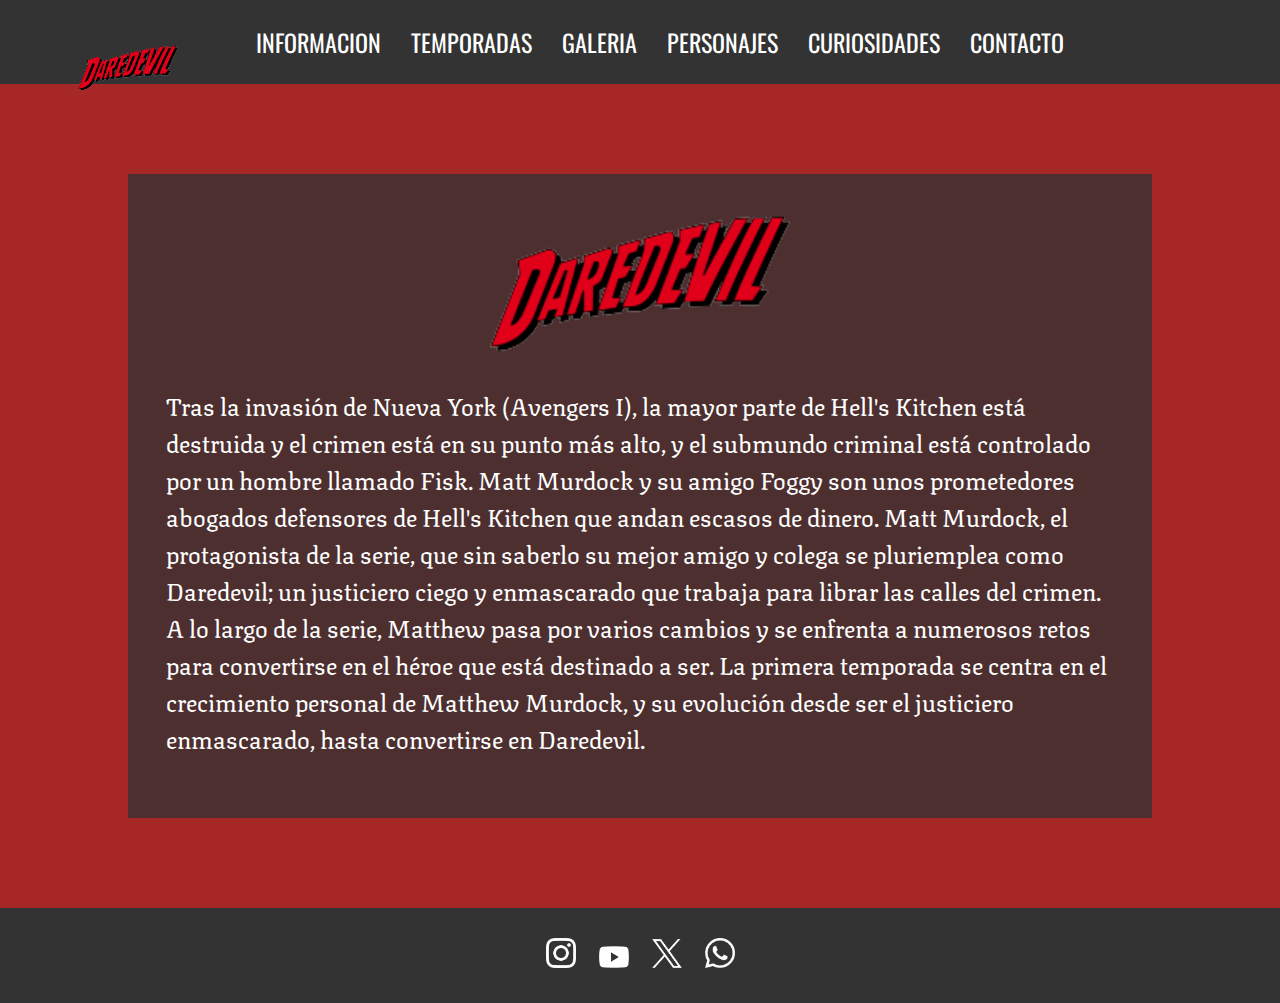
==== index.html @ 79299230 "prueba 1" ====
<!DOCTYPE html>
<html lang="en">
<head>
    <meta charset="UTF-8">
    <meta name="viewport" content="width=device-width, initial-scale=1.0">
    <link rel="stylesheet" href="styles.css">
    <title>Daredevil</title>
</head>
<body>
    <header>
        <nav>
            <a href="index.html" class="logo" ><img src="Daredevil - copia/LOGOO.png" alt="Logo"></a>
            <ul> 
                <li><a href="informacion.html">INFORMACION</a></li>
                <li><a href="javascript:void(0)" class="dropbtn">TEMPORADAS</a>
                    <ul>
                        <li><a href="temporada1.html">Temporada 1</a></li>
                        <li><a href="temporada2.html">Temporada 2</a></li>
                        <li><a href="temporada3.html">Temporada 3</a></li>
                    </ul>
                </li>
                <li><a href="galeria.html">GALERIA</a></li>
                <li><a href="javascript:void(0)" class="dropbtn">PERSONAJES</a>
                    <ul>
                        <li><a href="principales.html">Principales</a></li>
                        <li><a href="secundarios.html">Secundarios</a></li>
                    </ul>
                </li>
                <li><a href="curiosidades.html">CURIOSIDADES</a></li>
                <li><a href="contacto.html">CONTACTO</a></li>
            </ul>
        </nav>
    </header>
    <main>
        
        <div class="contenido">
            <img src="Daredevil - copia/LOGOO.png" alt="logo Daredevil">
                <p>Tras la invasión de Nueva York (Avengers I), la mayor parte de Hell's Kitchen está destruida y
                     el crimen está en su punto más alto, y el submundo criminal está controlado por un hombre
                      llamado Fisk. Matt Murdock y su amigo Foggy son unos prometedores abogados defensores de Hell's Kitchen que andan escasos de dinero.
                       Matt Murdock, el protagonista de la serie, que sin saberlo su mejor amigo y colega se
                        pluriemplea como Daredevil; un justiciero ciego y enmascarado que trabaja para librar 
                        las calles del crimen. A lo largo de la serie, Matthew pasa por varios cambios y se enfrenta a 
                        numerosos retos para convertirse en el héroe que está destinado a ser. La primera temporada se 
                        centra en el crecimiento personal de Matthew Murdock, y su evolución desde ser el justiciero enmascarado,
                         hasta convertirse en Daredevil.</p>
            
            
        </div>
    </main>
    <footer>
        <div class="imagenes-footer">
            <img src="Daredevil - copia/ig.png" alt="Instagram">
            <img src="Daredevil - copia/yt.png" alt="YouTube">
            <img src="Daredevil - copia/x.png" alt="X">
            <img src="Daredevil - copia/wpp.png" alt="WhatsApp">
        </div>
    </footer>
</body>
</html>
---- styles.css ----
/* Estilos generales */
body {
    font-family: 'Texturina';
    margin: 0;
    padding: 0;
    background-color: #a72727;
}

/* Estilos para el header */
header {
    background-color: #333;
    color: #ffffffbe;
    text-align: center; /* Centrar el contenido del header */
font-family: 'Oswald';
}

.logo {
    text-decoration: none;
    color: #fff;
    position: absolute;
    top: 8%; 
    left: 10%;
    transform: translate(-50%, -50%); 
}
.logo img {
    width: 100px; /* Ajusta el ancho del logotipo según tus necesidades */
    height: auto;
}

nav a {
    text-decoration: none;
    color: #fff;
}
/* Estilos para el submenú */
ul li:hover > ul {
    display: block;
}
ul ul {
    display: none;
    position: absolute;
    background-color: #333; 
    list-style: none;
    padding: 0;
    z-index: 4;
}
ul ul li {
    width: 100%;
    margin-left: 0;
}
ul ul li a {
    color:#fff;
    padding: 10px;
    text-decoration: none;
    display: block;
}
ul ul li a:hover {
    background-color:#bd2727b5;
}
nav {
    display: flex;
    justify-content: space-between;
    align-items: center;
    justify-content: center;
    font-size: x-large;
}
ul {
    list-style-type: none;
    display: flex;
    align-items: center; /* Alinea verticalmente el logotipo con la lista de enlaces */
    
}
ul li {
    margin: 0 15px;
}
/* Estilos para el contenido principal */
main {
    text-align: center;
    margin-top: 20px;
}
 body{
    background-image:url(https://wallpapercave.com/wp/wp6776560.jpg); 
    background-size: cover; 
    background-repeat: no-repeat; 
    background-attachment: fixed; 
    color: #fff;
}
.contenido {  
 background-color: #333333c5;
 margin-top: 7%;
 margin-bottom: 7%;
 margin-left: 10%;
 margin-right: 10%;
 padding: 3%;
}
/*.contenido h1{
    font-family: 'Oswald';
    font-style: bold;
    font-size:50px;
}*/
.contenido p{
    font-size: x-large;

}
.contenido img {
    float: center;  
    width: 300px;
    
}
.galeria {
    background-color: #333333c5;
    padding-bottom: 3%;
    padding-left: 3%;
    padding-right: 3%;
    margin-left: 10%;
    margin-right:10% ;
    margin-bottom: 5%;
    font-family:'Oswald';
}
.galeria h1{
    font-size: 40px;
    float:left;
}
.galeria div{
    clear: both;
 
}
.temp{
    background-color: #333333c5;
    font-family:'Texturina';
    padding: 3%;
    margin-left: 15%;
    margin-right: 15%;
    margin-bottom: 5%;
    margin-top: 5%;
}
.tempintro{
    text-align: left;
    margin-bottom: 15%;
}
.tempintro h1{
    text-align: right;
    font-family: 'Oswald';
    font-size:35px;  
}
.tempintro img {
    float: left; /* Alinea la imagen a la izquierda */
    width: 250px;
    margin-right: 5%;
    margin-bottom: 5%;
}
.tempintro p{
    font-size: 20px;
    } 
.episodios{
    clear: both;
}
.episodios h2{
    font-size: 20px;
    }

.episodios p{
    font-size: 15px;
    text-align: left; 
    } 
.episodios a{
    font-size: 20px;
    font-family: 'oswald';
    color: #fff;
    font-style: bold; 
    margin-bottom: 10%;   
    }
main p  {
    text-align: left;
}
.FORMU{
    background-color: #333333c5;
 margin-top: 3%;
 margin-bottom: 7%;
 margin-left: 10%;
 margin-right: 10%;
 padding: 3%;
}
.FORMU h1{
    font-family: 'Oswald';
}
/*formulario*/
form {
    max-width: 600px; /* Ajusta el ancho máximo del formulario según tus preferencias */
    margin: 0 auto; /* Centra el formulario horizontalmente */
    position: relative; /* Asegura que el formulario aparezca sobre el fondo */
     /* Ajusta la posición vertical según tus preferencias */
}
form label {
    display: block;
    margin-bottom: 10px;
    font-weight: bold; /* Hace que las etiquetas sean negritas */
    color: rgb(255, 255, 255); /* Color del texto de la etiqueta */
}
form input[type="text"],
form input[type="email"],
form textarea {
    width: 100%;
    padding: 10px;
    margin-bottom: 15px;
    border: 1px solid #B8B296ff;
    border-radius: 5px;
    font-size: 16px;
    color: #B8B296ff; /*Color del texto de entrada*/
    background-color: transparent;
}
form textarea {
    height: 150px; /* Ajusta la altura del campo de texto según tus preferencias */
    background-color: transparent;
}
form input[type="submit"] {
    background-color:#a72727 ;
    color: rgb(255, 255, 255);
    padding: 10px 20px;
    border:#fff;
    border-radius: 5px;
    font-size: 18px;
    font-family: 'Oswald';
    font-style: bold;
    cursor: pointer;
}
/* Estilos para el footer */
footer {
    background-color: #333;
    text-align: center;
    clear:both;
    padding: 20px 0;
}
.imagenes-footer img {
    width: 30px;
    padding: 10px;
    align-content:space-around;

}
/* Estilos para pantallas medianas y pequeñas */
@media screen and (max-width: 480px) {
    body {
        font-size: 14px; /* Redefine el tamaño de fuente para pantallas pequeñas (celulares) */
    }

    .logo {
        text-decoration: none;
        color: #fff;
        position:absolute;
        top: 4%;
        left: 10%;
        transform: translate(-50%, -50%); 
        
    }
    .logo img{
        clear: both;
        width: 65px;  
    }

    .contenido p{
        font-size: 2.5vw;
        justify-content: center;
    }
    .contenido img{
        margin-top:3%;
       justify-content: center;
       width: 200px;
    }
    nav {
        font-size: 0.75em; /* Cambia el tamaño de fuente del menú de navegación */
        justify-content: right;  
    }
    ul li {
        margin-left: 0px; /* Ajusta el espaciado del menú de navegación */
    }

    .temp{
        background-color: #333333c5;
        font-family:'Texturina';
        padding: 3%;
        margin-left: 15%;
        margin-right: 15%;
        margin-bottom: 5%;
        margin-top: 5%;
    }
    .tempintro{
        text-align: left;
        margin-bottom: 25%;
    }
    .tempintro h1{
        clear: both;
        text-align: left;
        font-family: 'Oswald';
        font-size:5vw;
    }
    .episodios h2{
    font-size: 4vw;
    }
    .tempintro p{
        font-size: 3vw;
        } 
    .episodios p{
        font-size: 3vw;
        } 
    .episodios a{
        font-size: 3vw;
        }
    .tempintro div{
        display: flex;
        justify-content: center;
    }
    .tempintro img {
        margin-right: 0%;
        width: 200px;
        margin-bottom: 5%;
       float: none;
       align-items: center;
    }
}


@font-face {
    font-family:'Imbue';
    src: url('Fonts/Imbue/Imbue-VariableFont_opsz\,wght.ttf') format('truetype');
}
@font-face {
    font-family: 'Oswald';
    src: url('Fonts/Oswald/Oswald-VariableFont_wght.ttf') format('truetype');
}
@font-face {
    font-family: 'Texturina';
    src: url('Fonts/Texturina/Texturina-Italic-VariableFont_opsz\,wght.ttf') format('truetype');
}
@font-face {
    font-family: 'Texturina';
    src: url('Fonts/Texturina/Texturina-VariableFont_opsz\,wght.ttf') format('truetype');
}
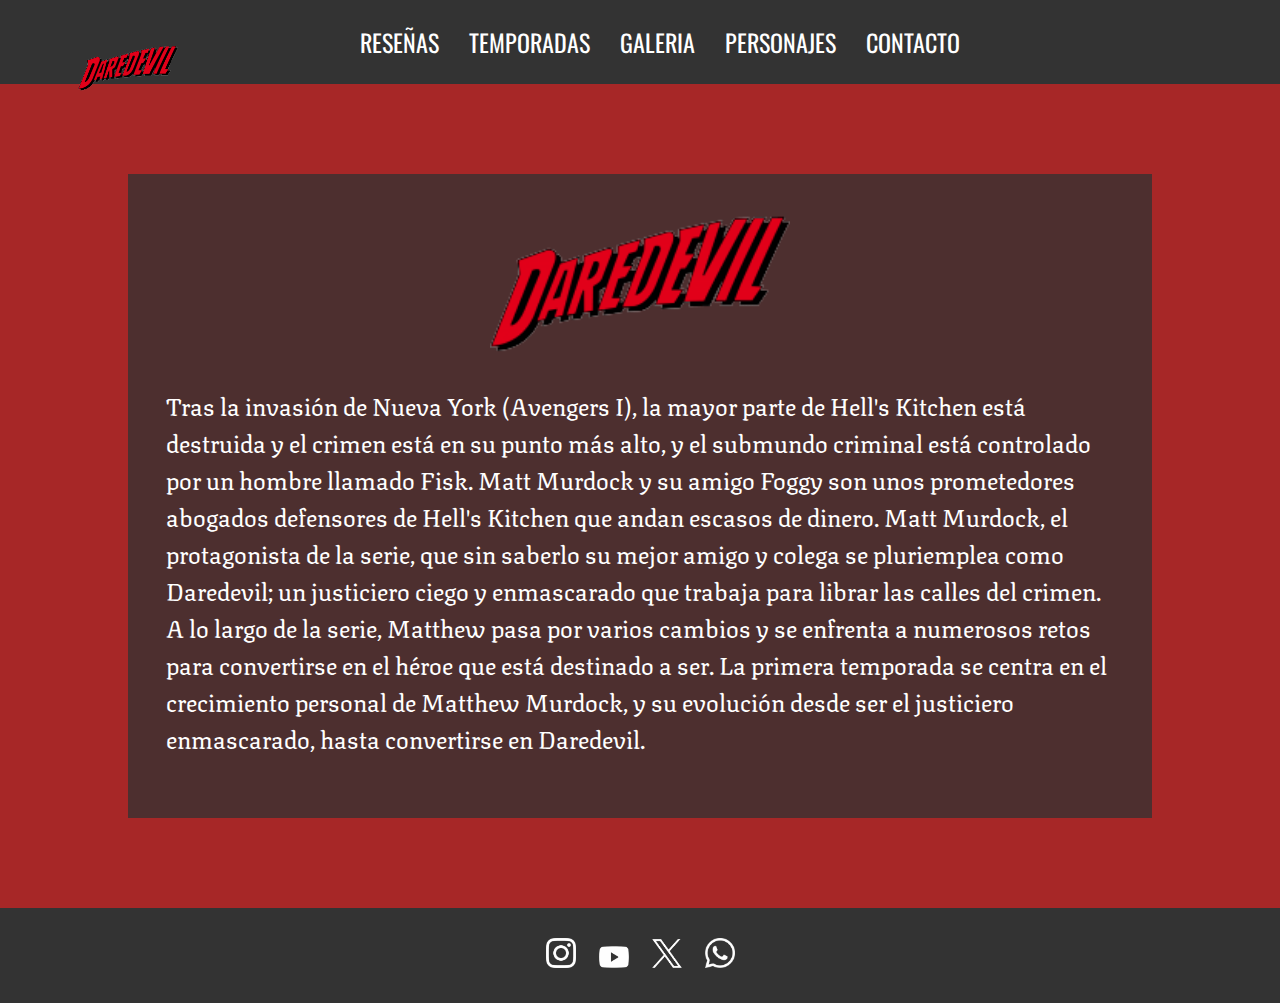
==== commit 5e40baf2: "reseñas y modif nav" ====
--- a/index.html
+++ b/index.html
@@ -11,7 +11,7 @@
         <nav>
             <a href="index.html" class="logo" ><img src="Daredevil - copia/LOGOO.png" alt="Logo"></a>
             <ul> 
-                <li><a href="informacion.html">INFORMACION</a></li>
+                <li><a href="reseñas.html">RESEÑAS</a></li>
                 <li><a href="javascript:void(0)" class="dropbtn">TEMPORADAS</a>
                     <ul>
                         <li><a href="temporada1.html">Temporada 1</a></li>
@@ -26,7 +26,6 @@
                         <li><a href="secundarios.html">Secundarios</a></li>
                     </ul>
                 </li>
-                <li><a href="curiosidades.html">CURIOSIDADES</a></li>
                 <li><a href="contacto.html">CONTACTO</a></li>
             </ul>
         </nav>
@@ -50,11 +49,10 @@
     </main>
     <footer>
         <div class="imagenes-footer">
-            <img src="Daredevil - copia/ig.png" alt="Instagram">
-            <img src="Daredevil - copia/yt.png" alt="YouTube">
-            <img src="Daredevil - copia/x.png" alt="X">
-            <img src="Daredevil - copia/wpp.png" alt="WhatsApp">
+           <a href="https://www.instagram.com/daredevil/"><img src="Daredevil - copia/ig.png" alt="Instagram"></a>
+           <a href="https://www.youtube.com/@marvel"><img src="Daredevil - copia/yt.png" alt="YouTube"></a>
+           <a href="https://twitter.com/Daredevil"> <img src="Daredevil - copia/x.png" alt="X"></a>
+           <a href=""> <img src="Daredevil - copia/wpp.png" alt="Facebook"></a>
         </div>
     </footer>
-</body>
 </html>--- a/styles.css
+++ b/styles.css
@@ -183,6 +183,67 @@
 .FORMU h1{
     font-family: 'Oswald';
 }
+.reseñas {
+    font-family: 'Texturina';
+    background-color:#333333c5;
+    padding: 3%;
+    margin-left: 15%;
+    margin-right: 15%;
+    margin-top: 4%;
+    margin-bottom: 4%;
+}
+.reseñas h1{
+    font-size: 35px;
+    font-family: 'Oswald';
+}
+.reseñas p{
+    font-size: 15px;
+    text-align: left; 
+    
+}
+.reseñas a{
+    font-size: 20px;
+    font-family: 'oswald';
+    color: #fff;
+    font-style: bold; 
+    margin-bottom: 10%;   
+
+}
+/*personajes */
+.personajes {
+    font-family: 'Texturina';
+    background-color:#333333c5;
+    padding: 3%;
+    margin-left: 15%;
+    margin-right: 15%;
+    margin-top: 4%;
+}
+
+.personajes h1{
+    font-size: 35px;
+    font-family: 'Oswald';
+}
+.personajes div {
+    clear: both;
+    margin-bottom: 2%;
+}
+.personajes div  img{
+    height: 225px;
+    float: left;
+    padding: 1%;
+    clear: both;
+}
+.personajes div h2{
+    font-size: 25px;
+    font-style: bold;   
+
+}
+.personajes div p{
+    font-size: 15px;
+    text-align: left; 
+    margin-left: 2%;
+    
+    }
 /*formulario*/
 form {
     max-width: 600px; /* Ajusta el ancho máximo del formulario según tus preferencias */
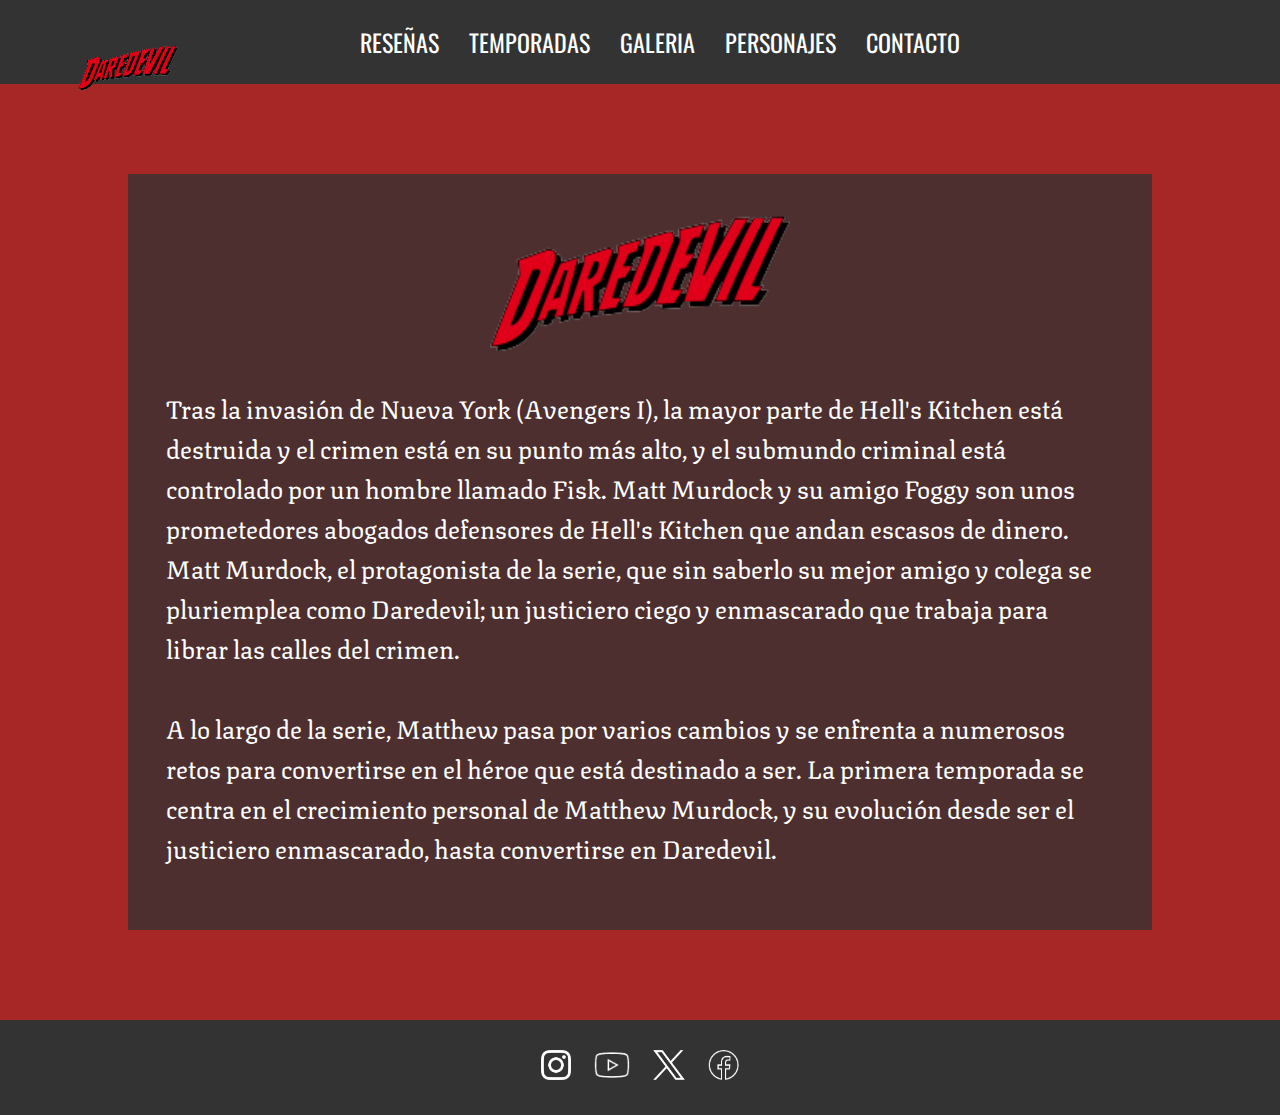
==== commit d073f0b9: "Hamburguesa y negritas" ====
--- a/index.html
+++ b/index.html
@@ -9,11 +9,16 @@
 <body>
     <header>
         <nav>
-            <a href="index.html" class="logo" ><img src="Daredevil - copia/LOGOO.png" alt="Logo"></a>
-            <ul> 
+            <a href="index.html" class="logo"><img src="Daredevil - copia/LOGOO.png" alt="Logo"></a>
+            <div class="menu-toggle">
+                <div class="bar"></div>
+                <div class="bar"></div>
+                <div class="bar"></div>
+            </div>
+            <ul class="nav-menu">
                 <li><a href="reseñas.html">RESEÑAS</a></li>
                 <li><a href="javascript:void(0)" class="dropbtn">TEMPORADAS</a>
-                    <ul>
+                    <ul class="desp">
                         <li><a href="temporada1.html">Temporada 1</a></li>
                         <li><a href="temporada2.html">Temporada 2</a></li>
                         <li><a href="temporada3.html">Temporada 3</a></li>
@@ -21,7 +26,7 @@
                 </li>
                 <li><a href="galeria.html">GALERIA</a></li>
                 <li><a href="javascript:void(0)" class="dropbtn">PERSONAJES</a>
-                    <ul>
+                    <ul class="desp">
                         <li><a href="principales.html">Principales</a></li>
                         <li><a href="secundarios.html">Secundarios</a></li>
                     </ul>
@@ -31,28 +36,36 @@
         </nav>
     </header>
     <main>
-        
         <div class="contenido">
             <img src="Daredevil - copia/LOGOO.png" alt="logo Daredevil">
-                <p>Tras la invasión de Nueva York (Avengers I), la mayor parte de Hell's Kitchen está destruida y
-                     el crimen está en su punto más alto, y el submundo criminal está controlado por un hombre
-                      llamado Fisk. Matt Murdock y su amigo Foggy son unos prometedores abogados defensores de Hell's Kitchen que andan escasos de dinero.
-                       Matt Murdock, el protagonista de la serie, que sin saberlo su mejor amigo y colega se
-                        pluriemplea como Daredevil; un justiciero ciego y enmascarado que trabaja para librar 
-                        las calles del crimen. A lo largo de la serie, Matthew pasa por varios cambios y se enfrenta a 
-                        numerosos retos para convertirse en el héroe que está destinado a ser. La primera temporada se 
-                        centra en el crecimiento personal de Matthew Murdock, y su evolución desde ser el justiciero enmascarado,
-                         hasta convertirse en Daredevil.</p>
-            
-            
+            <p>Tras la invasión de Nueva York (Avengers I), la mayor parte de Hell's Kitchen está destruida y
+                el crimen está en su punto más alto, y el submundo criminal está controlado por un hombre
+                llamado Fisk. Matt Murdock y su amigo Foggy son unos prometedores abogados defensores de Hell's Kitchen que andan escasos de dinero.
+                Matt Murdock, el protagonista de la serie, que sin saberlo su mejor amigo y colega se
+                pluriemplea como Daredevil; un justiciero ciego y enmascarado que trabaja para librar
+                las calles del crimen. <br><br> A lo largo de la serie, Matthew pasa por varios cambios y se enfrenta a
+                numerosos retos para convertirse en el héroe que está destinado a ser. La primera temporada se
+                centra en el crecimiento personal de Matthew Murdock, y su evolución desde ser el justiciero enmascarado,
+                hasta convertirse en Daredevil.</p>
         </div>
     </main>
     <footer>
         <div class="imagenes-footer">
-           <a href="https://www.instagram.com/daredevil/"><img src="Daredevil - copia/ig.png" alt="Instagram"></a>
-           <a href="https://www.youtube.com/@marvel"><img src="Daredevil - copia/yt.png" alt="YouTube"></a>
-           <a href="https://twitter.com/Daredevil"> <img src="Daredevil - copia/x.png" alt="X"></a>
-           <a href=""> <img src="Daredevil - copia/wpp.png" alt="Facebook"></a>
+           <a href="https://www.instagram.com/daredevil/"target="_blank"><img src="Daredevil - copia/ig.png" alt="Instagram"></a>
+           <a href="https://www.youtube.com/@marvel"target="_blank"><img src="Daredevil - copia/icons8-youtube-play-100.png" alt="YouTube"></a>
+           <a href="https://twitter.com/Daredevil"target="_blank"> <img src="Daredevil - copia/x.png" alt="X"></a>
+           <a href="https://www.facebook.com/Daredevil/?locale=es_LA"target="_blank"> <img src="Daredevil - copia/icons8-facebook-nuevo-100.png" alt="Facebook"></a>
         </div>
     </footer>
+
+    <script>
+        const menuToggle = document.querySelector(".menu-toggle");
+        const navMenu = document.querySelector(".nav-menu");
+
+        menuToggle.addEventListener("click", () => {
+            navMenu.classList.toggle("active");
+            menuToggle.classList.toggle("active");
+        });
+    </script>
+</body>
 </html>--- a/styles.css
+++ b/styles.css
@@ -5,12 +5,11 @@
     padding: 0;
     background-color: #a72727;
 }
-
 /* Estilos para el header */
 header {
     background-color: #333;
     color: #ffffffbe;
-    text-align: center; /* Centrar el contenido del header */
+    text-align: center; 
 font-family: 'Oswald';
 }
 
@@ -23,7 +22,7 @@
     transform: translate(-50%, -50%); 
 }
 .logo img {
-    width: 100px; /* Ajusta el ancho del logotipo según tus necesidades */
+    width: 100px; 
     height: auto;
 }
 
@@ -66,7 +65,7 @@
 ul {
     list-style-type: none;
     display: flex;
-    align-items: center; /* Alinea verticalmente el logotipo con la lista de enlaces */
+    align-items: center; 
     
 }
 ul li {
@@ -92,13 +91,8 @@
  margin-right: 10%;
  padding: 3%;
 }
-/*.contenido h1{
-    font-family: 'Oswald';
-    font-style: bold;
-    font-size:50px;
-}*/
 .contenido p{
-    font-size: x-large;
+    font-size: 25px;
 
 }
 .contenido img {
@@ -109,8 +103,8 @@
 .galeria {
     background-color: #333333c5;
     padding-bottom: 3%;
-    padding-left: 3%;
-    padding-right: 3%;
+    padding-left: 6%;
+    padding-right: 6%;
     margin-left: 10%;
     margin-right:10% ;
     margin-bottom: 5%;
@@ -143,7 +137,7 @@
     font-size:35px;  
 }
 .tempintro img {
-    float: left; /* Alinea la imagen a la izquierda */
+    float: left; 
     width: 250px;
     margin-right: 5%;
     margin-bottom: 5%;
@@ -217,6 +211,10 @@
     margin-left: 15%;
     margin-right: 15%;
     margin-top: 4%;
+    margin-bottom: 4%;
+    display: flex;
+    flex-direction: column;
+
 }
 
 .personajes h1{
@@ -246,16 +244,15 @@
     }
 /*formulario*/
 form {
-    max-width: 600px; /* Ajusta el ancho máximo del formulario según tus preferencias */
-    margin: 0 auto; /* Centra el formulario horizontalmente */
-    position: relative; /* Asegura que el formulario aparezca sobre el fondo */
-     /* Ajusta la posición vertical según tus preferencias */
+    max-width: 600px; 
+    margin: 0 auto; 
+    position: relative; 
 }
 form label {
     display: block;
     margin-bottom: 10px;
-    font-weight: bold; /* Hace que las etiquetas sean negritas */
-    color: rgb(255, 255, 255); /* Color del texto de la etiqueta */
+    font-weight: bold; 
+    color: rgb(255, 255, 255); 
 }
 form input[type="text"],
 form input[type="email"],
@@ -266,11 +263,11 @@
     border: 1px solid #B8B296ff;
     border-radius: 5px;
     font-size: 16px;
-    color: #B8B296ff; /*Color del texto de entrada*/
+    color: #B8B296ff; 
     background-color: transparent;
 }
 form textarea {
-    height: 150px; /* Ajusta la altura del campo de texto según tus preferencias */
+    height: 150px; 
     background-color: transparent;
 }
 form input[type="submit"] {
@@ -284,7 +281,7 @@
     font-style: bold;
     cursor: pointer;
 }
-/* Estilos para el footer */
+
 footer {
     background-color: #333;
     text-align: center;
@@ -292,31 +289,121 @@
     padding: 20px 0;
 }
 .imagenes-footer img {
-    width: 30px;
+height: 30px;
     padding: 10px;
     align-content:space-around;
 
 }
 /* Estilos para pantallas medianas y pequeñas */
 @media screen and (max-width: 480px) {
-    body {
-        font-size: 14px; /* Redefine el tamaño de fuente para pantallas pequeñas (celulares) */
-    }
-
+    header {
+        background-color: #333;
+        font-size: 18px; 
+        color: rgb(253, 253, 251);
+        padding: 4%;
+        position: fixed;
+        width: 100%;
+        top: 0;
+        z-index: 1; 
+        transition: top 0.3s;
+    }
+    .nav-menu.active {
+        display: flex;
+    }
+    nav .menu-toggle {
+        display: block;
+        position: absolute;
+        top: 5px; 
+        right: 80px;
+        cursor: pointer;
+    }
+    .menu-toggle .bar {
+        width: 25px;
+        height: 4px;
+        background-color: rgb(255, 255, 255);
+        margin: 4px 0;
+        transition: 0.4s;
+    }
+    .menu-icon {
+        display: block; 
+        position: relative;
+        background-color: #333; 
+        width: 30px; 
+        height: 5px; 
+        margin-top: 10%;
+    }
+    
+    .menu-toggle.active .bar:nth-child(1) {
+        transform: rotate(-45deg) translate(-5px, 6px);
+    }
+
+    .menu-toggle.active .bar:nth-child(2) {
+        opacity: 0;
+    }
+    .menu-toggle.active .bar:nth-child(3) {
+        transform: rotate(45deg) translate(-5px, -6px);
+    }
+ 
+ul.nav-menu {
+    display: none; 
+    background-color: #333; 
+    width: 40%; 
+    z-index: 10;
+    position: absolute;
+    margin-left: 50%;
+     font-size: 17px;
+     margin-right: 7%;
+    text-align: right;
+}
+
+   ul.nav-menu li {
+        margin-top: 0px 0;
+        background-color:#333;
+        right: 0;
+        padding: 2%;
+       
+    }
+
+    ul.desp li {
+        background-color:#232222;
+        position: relative;
+        left: 0;
+        right: 50%;
+    }
+    
+    .nav-menu {
+        display: none; 
+       position: absolute;
+        top: 14px;
+        right: 0;
+        background-color: #333; 
+        width: 20%; 
+        z-index: 10;
+        padding: 4%;
+    
+    } 
+    .nav-menu.active {
+        display: block; }
+
+   ul.nav-menu li {
+        margin: 0;
+    }
+    .logo {
+        top: 30%; 
+    }
     .logo {
         text-decoration: none;
         color: #fff;
         position:absolute;
         top: 4%;
         left: 10%;
-        transform: translate(-50%, -50%); 
-        
+        transform: translate(-50%, -50%);
     }
     .logo img{
         clear: both;
         width: 65px;  
-    }
-
+        margin-top: 60%;
+    }
     .contenido p{
         font-size: 2.5vw;
         justify-content: center;
@@ -325,13 +412,6 @@
         margin-top:3%;
        justify-content: center;
        width: 200px;
-    }
-    nav {
-        font-size: 0.75em; /* Cambia el tamaño de fuente del menú de navegación */
-        justify-content: right;  
-    }
-    ul li {
-        margin-left: 0px; /* Ajusta el espaciado del menú de navegación */
     }
 
     .temp{
@@ -376,8 +456,56 @@
        float: none;
        align-items: center;
     }
-}
-
+    .personajes h1{
+        font-size: 5vw;
+        font-family: 'Oswald';
+    }
+    .personajes div {
+        clear: both;
+        padding-bottom: 6%;
+        margin-bottom: 0%;
+    }
+    .personajes div  img{
+        height: 150px;
+        padding: 1%;
+    }
+    .personajes div h2{
+        font-size: 4vw;
+        font-style: bold;   
+        clear: both;
+    
+    }
+    .personajes div p{
+        font-size: 3vw;
+        text-align: left; 
+        margin-left: 2%;
+        margin-bottom: 4%;
+        }
+    .reseñas h1{
+        clear: both;
+        text-align: left;
+        font-family: 'Oswald';
+        font-size:5vw;
+    }
+    .reseñas p{
+            font-size: 3vw;
+            } 
+    .reseñas a{
+            font-size: 3vw;
+            }
+    form  {
+    max-width: 80%;
+    margin: 0 auto;
+    padding: 0px;
+    position: relative;
+    padding-bottom: 30%;
+      
+}
+body{
+    background-position: center;
+    color: #fff;
+}
+}
 
 @font-face {
     font-family:'Imbue';
@@ -394,4 +522,4 @@
 @font-face {
     font-family: 'Texturina';
     src: url('Fonts/Texturina/Texturina-VariableFont_opsz\,wght.ttf') format('truetype');
-}
+}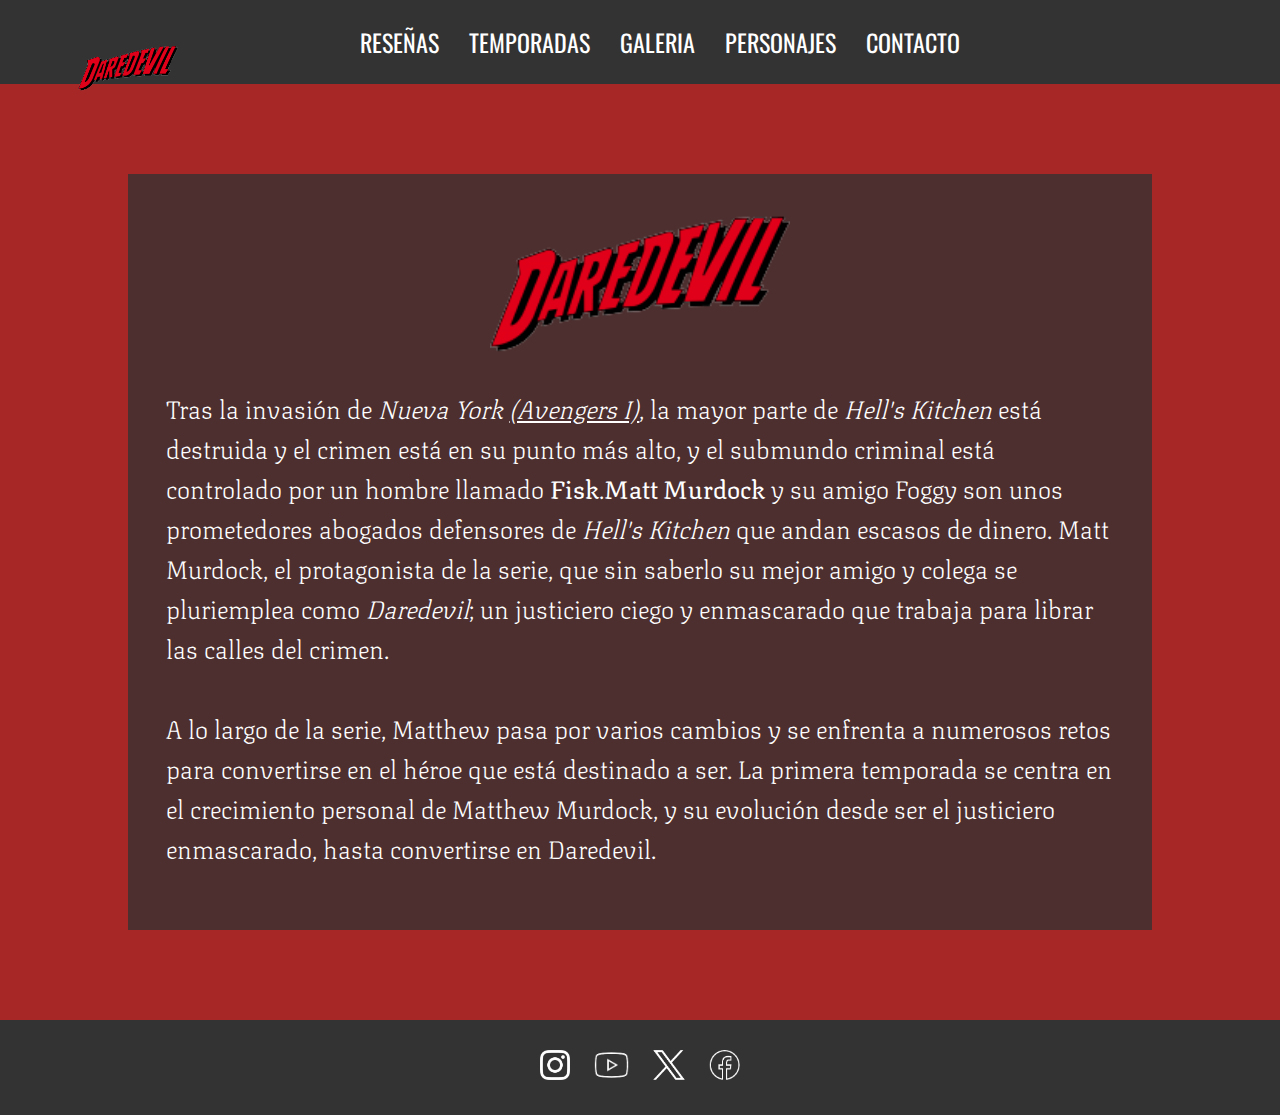
==== commit 7ab18d02: "Texto" ====
--- a/index.html
+++ b/index.html
@@ -38,11 +38,11 @@
     <main>
         <div class="contenido">
             <img src="Daredevil - copia/LOGOO.png" alt="logo Daredevil">
-            <p>Tras la invasión de Nueva York (Avengers I), la mayor parte de Hell's Kitchen está destruida y
+            <p>Tras la invasión de <i>Nueva York <u>(Avengers I)</u></i>, la mayor parte de <i>Hell's Kitchen</i> está destruida y
                 el crimen está en su punto más alto, y el submundo criminal está controlado por un hombre
-                llamado Fisk. Matt Murdock y su amigo Foggy son unos prometedores abogados defensores de Hell's Kitchen que andan escasos de dinero.
+                llamado <b>Fisk</b>.<b>Matt Murdock</b> y su amigo Foggy son unos prometedores abogados defensores de <i>Hell's Kitchen</i> que andan escasos de dinero.
                 Matt Murdock, el protagonista de la serie, que sin saberlo su mejor amigo y colega se
-                pluriemplea como Daredevil; un justiciero ciego y enmascarado que trabaja para librar
+                pluriemplea como <i>Daredevil</i>; un justiciero ciego y enmascarado que trabaja para librar
                 las calles del crimen. <br><br> A lo largo de la serie, Matthew pasa por varios cambios y se enfrenta a
                 numerosos retos para convertirse en el héroe que está destinado a ser. La primera temporada se
                 centra en el crecimiento personal de Matthew Murdock, y su evolución desde ser el justiciero enmascarado,
--- a/styles.css
+++ b/styles.css
@@ -4,6 +4,7 @@
     margin: 0;
     padding: 0;
     background-color: #a72727;
+    font-weight: lighter;
 }
 /* Estilos para el header */
 header {
@@ -61,6 +62,7 @@
     align-items: center;
     justify-content: center;
     font-size: x-large;
+    font-weight: normal;
 }
 ul {
     list-style-type: none;
@@ -105,8 +107,8 @@
     padding-bottom: 3%;
     padding-left: 6%;
     padding-right: 6%;
-    margin-left: 10%;
-    margin-right:10% ;
+    margin-left: 15%;
+    margin-right:15% ;
     margin-bottom: 5%;
     font-family:'Oswald';
 }
@@ -157,10 +159,10 @@
     text-align: left; 
     } 
 .episodios a{
-    font-size: 20px;
+    font-size: 17px;
     font-family: 'oswald';
     color: #fff;
-    font-style: bold; 
+    font-weight: bolder; 
     margin-bottom: 10%;   
     }
 main p  {
@@ -196,11 +198,12 @@
     
 }
 .reseñas a{
-    font-size: 20px;
+    font-size: 17px;
     font-family: 'oswald';
     color: #fff;
     font-style: bold; 
-    margin-bottom: 10%;   
+    margin-bottom: 10%;  
+    font-weight: lighter; 
 
 }
 /*personajes */
@@ -501,6 +504,11 @@
     padding-bottom: 30%;
       
 }
+.galeria {
+    margin-left: 5%;
+    margin-right:5% ;
+    
+}
 body{
     background-position: center;
     color: #fff;
